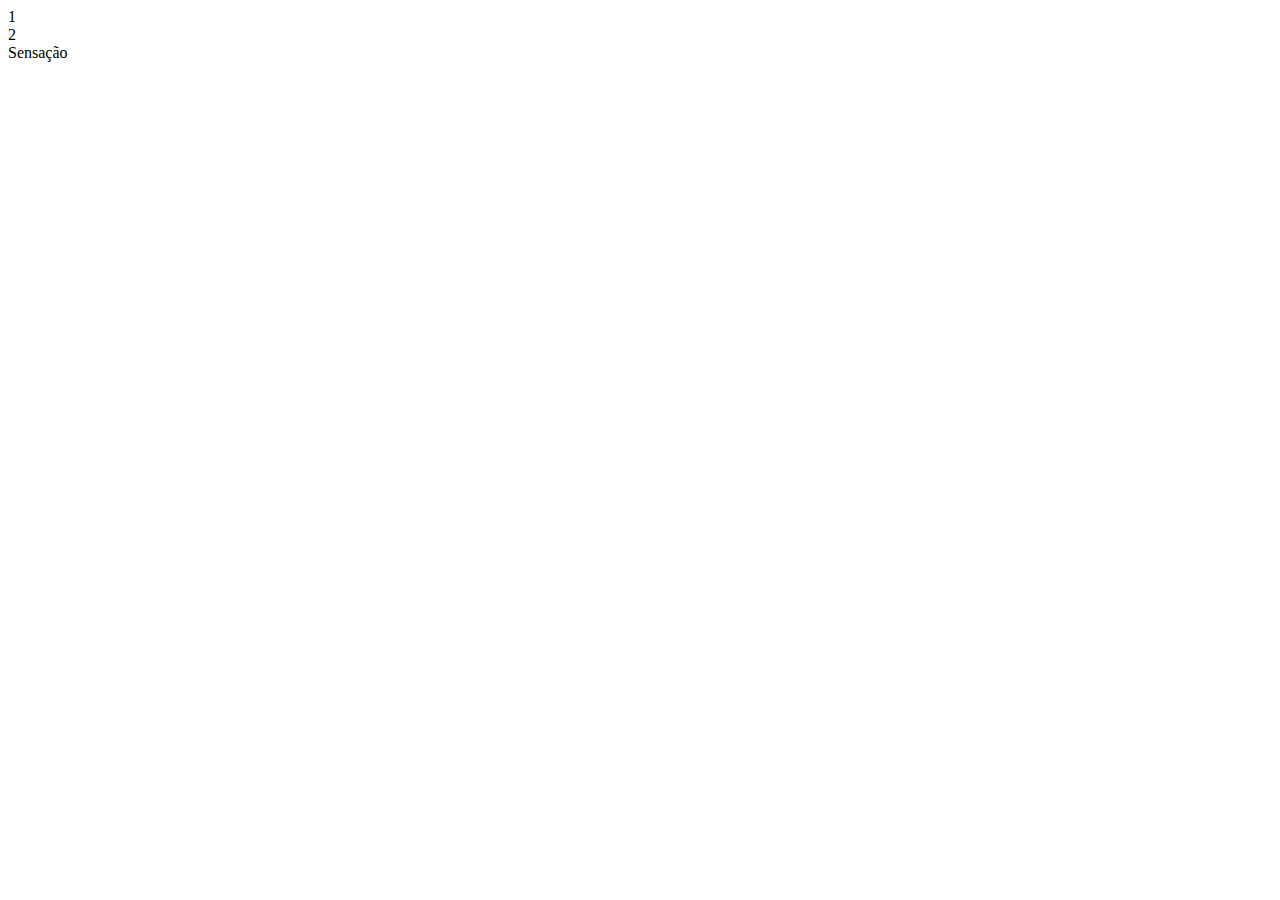
==== Clima.html @ 2c671221 "Add files via upload" ====
<!DOCTYPE html>
<html>

<head>
    <title>
    </title>
</head>

<body>
    <div class="retangulo">
        <div class="quadrado-1">
            1
        </div>
        <div class="quadrado-2">
            2
        </div>
        <div class="quadrado-3">
            Sensação
        </div>
        <div class="quadrado-4">
        </div>
    </div>
</body>

</html>
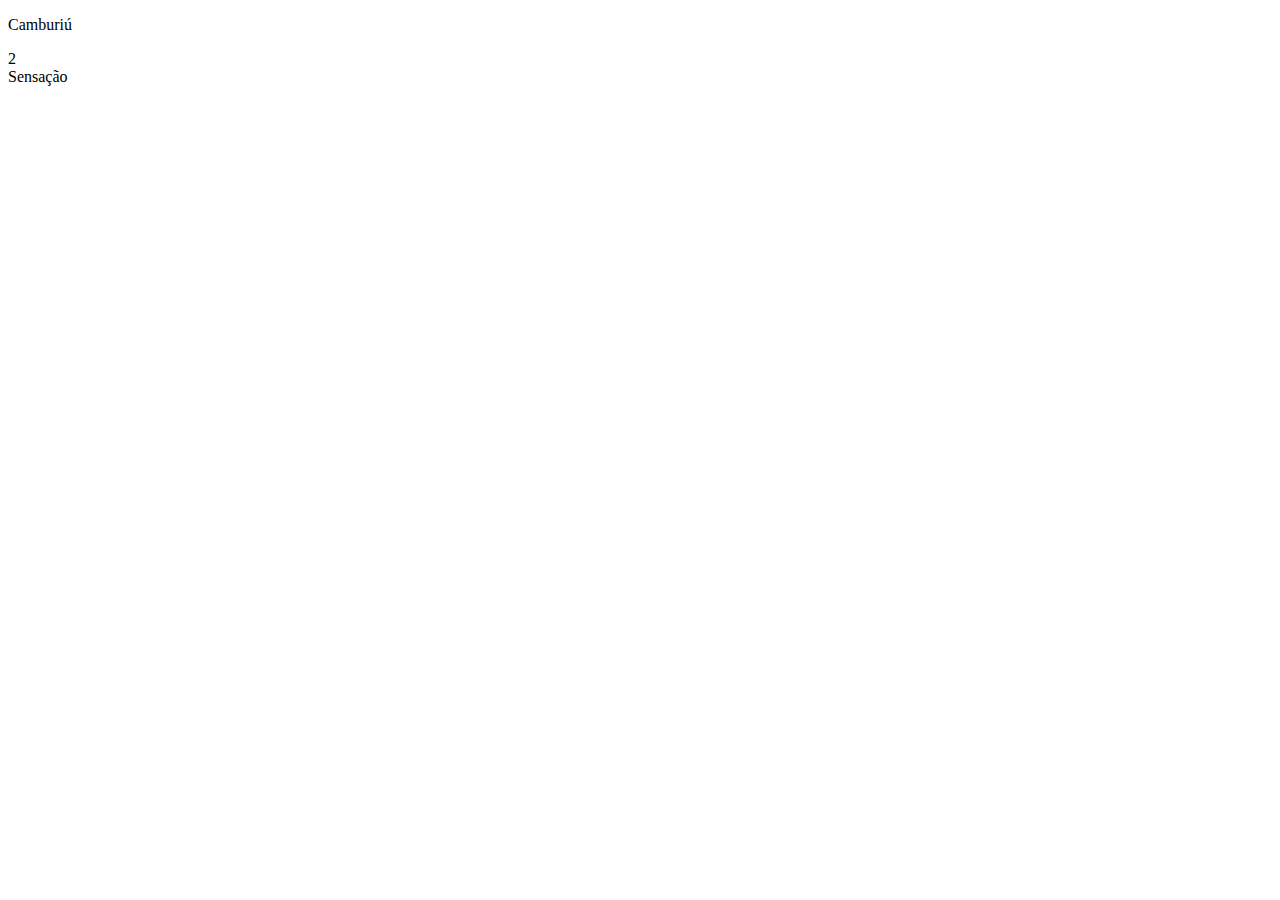
==== commit 10eac250: "Add files via upload" ====
--- a/Clima.html
+++ b/Clima.html
@@ -9,7 +9,7 @@
 <body>
     <div class="retangulo">
         <div class="quadrado-1">
-            1
+            <p>Camburiú</p>
         </div>
         <div class="quadrado-2">
             2
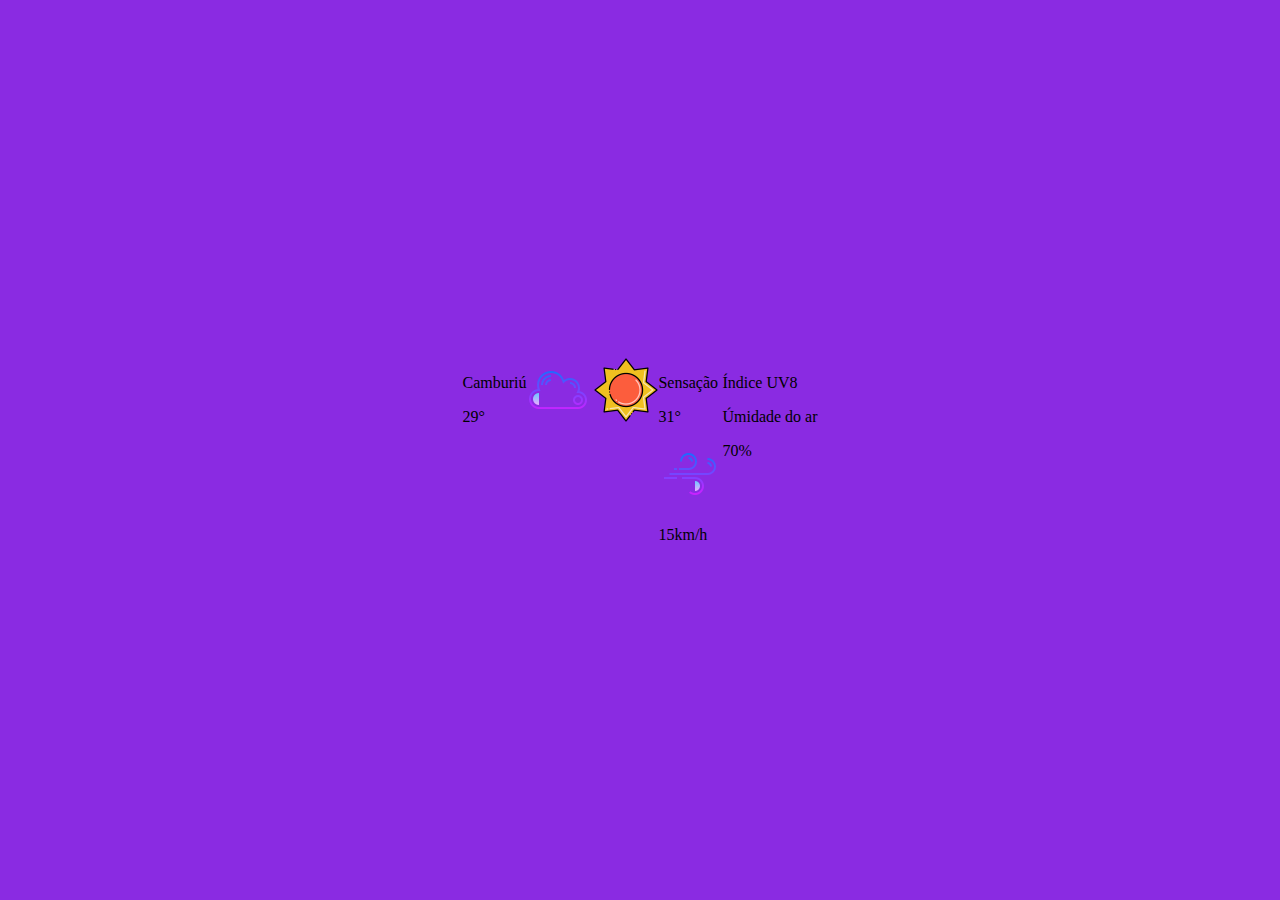
==== commit 3745b7e2: "Add files via upload" ====
--- a/Clima.html
+++ b/Clima.html
@@ -4,20 +4,31 @@
 <head>
     <title>
     </title>
+<link rel="stylesheet" href="Clima.css">
 </head>
 
 <body>
+    
+    <div class="Sol"></div>
     <div class="retangulo">
         <div class="quadrado-1">
             <p>Camburiú</p>
+            <p>29°</p>
         </div>
         <div class="quadrado-2">
-            2
+            <img src="Nuvem.png">
+            <img src="Sol.png">
         </div>
         <div class="quadrado-3">
-            Sensação
+            <P>Sensação</P>
+            <P>31°</P>
+            <img src="Vento.png">
+            <P>15km/h</P>
         </div>
         <div class="quadrado-4">
+            <p>Índice UV8</p>
+            <p>Úmidade do ar</p>
+            <p>70%</p>
         </div>
     </div>
 </body>
--- a/Clima.css
+++ b/Clima.css
@@ -0,0 +1,19 @@
+body{
+    background-color: blueviolet;
+    display: flex;
+    justify-content: center;
+    border-radius: 100px;
+}
+.Sol{
+    display: flex;
+    flex-direction: column;
+    background-color: rgb(250, 0, 0);
+    justify-content: center;
+    align-items: center;
+}
+.retangulo{
+    display: flex;
+    position: relative;
+    top: 350px;
+    
+}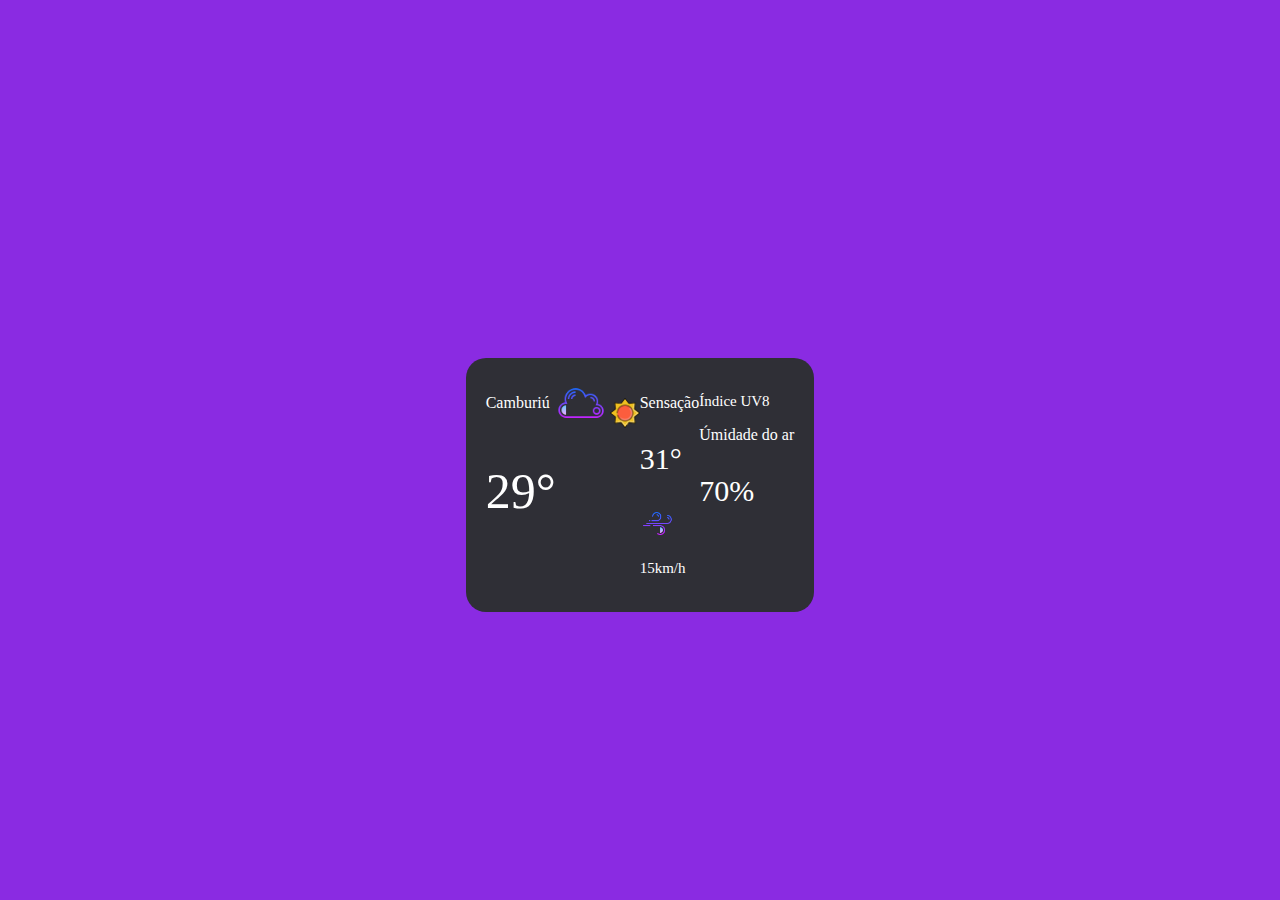
==== commit aed71ffe: "Add files via upload" ====
--- a/Clima.html
+++ b/Clima.html
@@ -13,22 +13,22 @@
     <div class="retangulo">
         <div class="quadrado-1">
             <p>Camburiú</p>
-            <p>29°</p>
+            <p class="texto-grande">29°</p>
         </div>
         <div class="quadrado-2">
-            <img src="Nuvem.png">
-            <img src="Sol.png">
+            <img src="Nuvem.png" width="50px" >
+            <img src="Sol.png" width="30px" >
         </div>
         <div class="quadrado-3">
             <P>Sensação</P>
-            <P>31°</P>
-            <img src="Vento.png">
-            <P>15km/h</P>
+            <P class="texto-medio">31°</P>
+            <img src="Vento.png" width="35px">
+            <P class="texto-pequeno">15km/h</P>
         </div>
         <div class="quadrado-4">
-            <p>Índice UV8</p>
+            <p class="texto-pequeno">Índice UV8</p>
             <p>Úmidade do ar</p>
-            <p>70%</p>
+            <p class="texto-medio">70%</p>
         </div>
     </div>
 </body>
--- a/Clima.css
+++ b/Clima.css
@@ -15,5 +15,17 @@
     display: flex;
     position: relative;
     top: 350px;
-    
+    background-color: rgb(47, 47, 54);
+    color: rgb(255, 255, 255);
+    border-radius: 20px;
+    padding: 20px;
+}
+.texto-grande{
+    font-size: 50px;
+}
+.texto-medio{
+    font-size: 30px;
+}
+.texto-pequeno{
+    font-size: 15px;
 }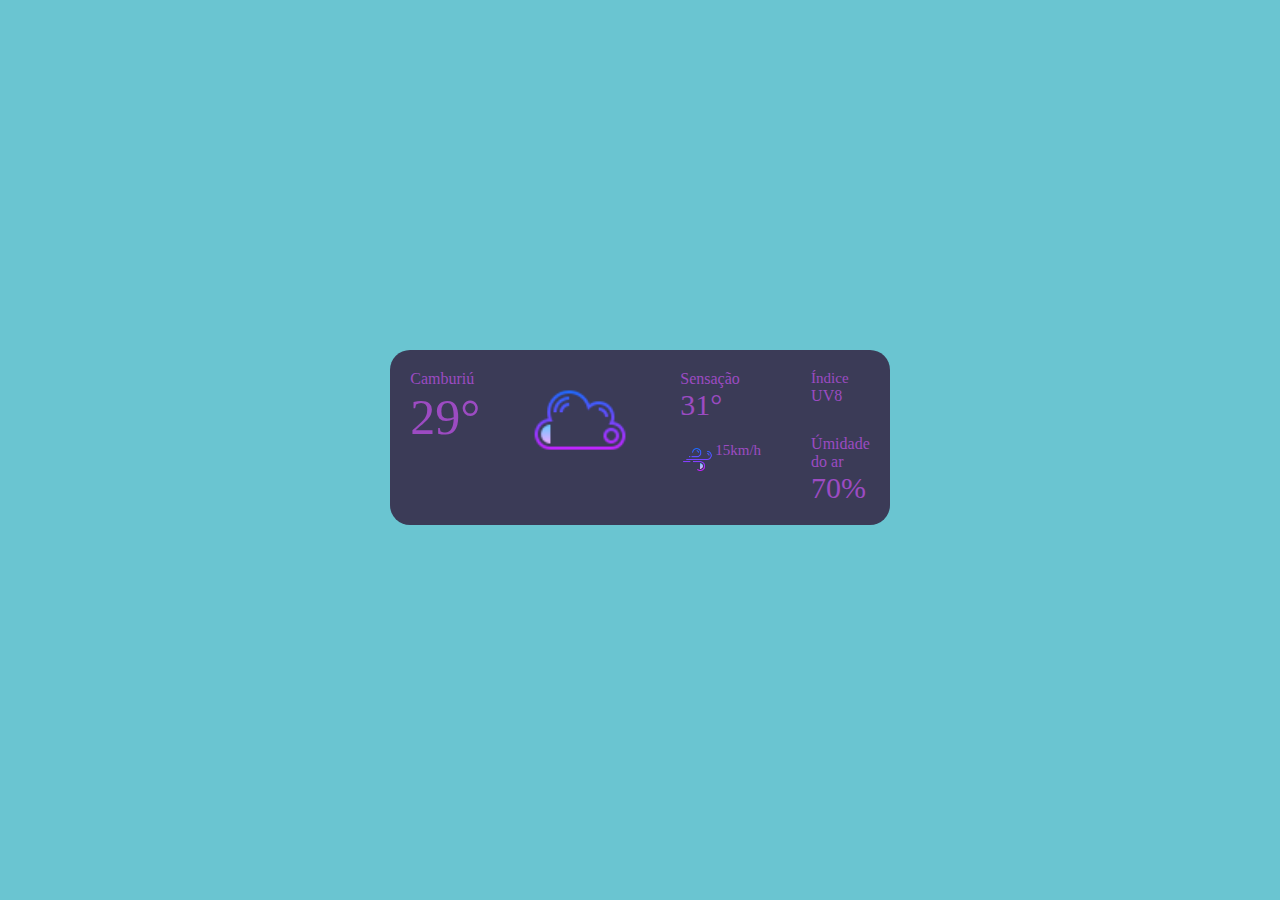
==== commit 7459b201: "Add files via upload" ====
--- a/Clima.html
+++ b/Clima.html
@@ -4,11 +4,11 @@
 <head>
     <title>
     </title>
-<link rel="stylesheet" href="Clima.css">
+    <link rel="stylesheet" href="Clima.css">
 </head>
 
 <body>
-    
+
     <div class="Sol"></div>
     <div class="retangulo">
         <div class="quadrado-1">
@@ -16,19 +16,27 @@
             <p class="texto-grande">29°</p>
         </div>
         <div class="quadrado-2">
-            <img src="Nuvem.png" width="50px" >
-            <img src="Sol.png" width="30px" >
+            <img src="Nuvem.png" width="100px">
+
         </div>
         <div class="quadrado-3">
+
             <P>Sensação</P>
             <P class="texto-medio">31°</P>
-            <img src="Vento.png" width="35px">
-            <P class="texto-pequeno">15km/h</P>
+
+            <div class="vento">
+                <img src="Vento.png" width="35px">
+                <P class="texto-pequeno">15km/h</P>
+            </div>
         </div>
         <div class="quadrado-4">
-            <p class="texto-pequeno">Índice UV8</p>
-            <p>Úmidade do ar</p>
-            <p class="texto-medio">70%</p>
+            <p class="texto-pequeno"> Índice</p>
+            <p>UV8</p>
+            <div class="espaco">
+                <p>Úmidade </p>
+                <p>do ar </p>
+                <p class="texto-medio">70% </p>
+            </div>
         </div>
     </div>
 </body>
--- a/Clima.css
+++ b/Clima.css
@@ -1,5 +1,8 @@
-body{
-    background-color: blueviolet;
+
+*{
+    margin: 0 ;
+}body{
+    background-color: rgb(106, 197, 209);
     display: flex;
     justify-content: center;
     border-radius: 100px;
@@ -7,7 +10,7 @@
 .Sol{
     display: flex;
     flex-direction: column;
-    background-color: rgb(250, 0, 0);
+    background-color: rgb(240, 57, 57);
     justify-content: center;
     align-items: center;
 }
@@ -15,10 +18,11 @@
     display: flex;
     position: relative;
     top: 350px;
-    background-color: rgb(47, 47, 54);
-    color: rgb(255, 255, 255);
+    background-color: rgb(59, 59, 87);
+    color: rgb(156, 75, 194);
     border-radius: 20px;
     padding: 20px;
+    gap: 50px;
 }
 .texto-grande{
     font-size: 50px;
@@ -28,4 +32,11 @@
 }
 .texto-pequeno{
     font-size: 15px;
-}+} 
+.vento{
+    display: flex;
+    margin-top: 20px;
+}
+.espaco{
+   margin-top: 30px;
+} 